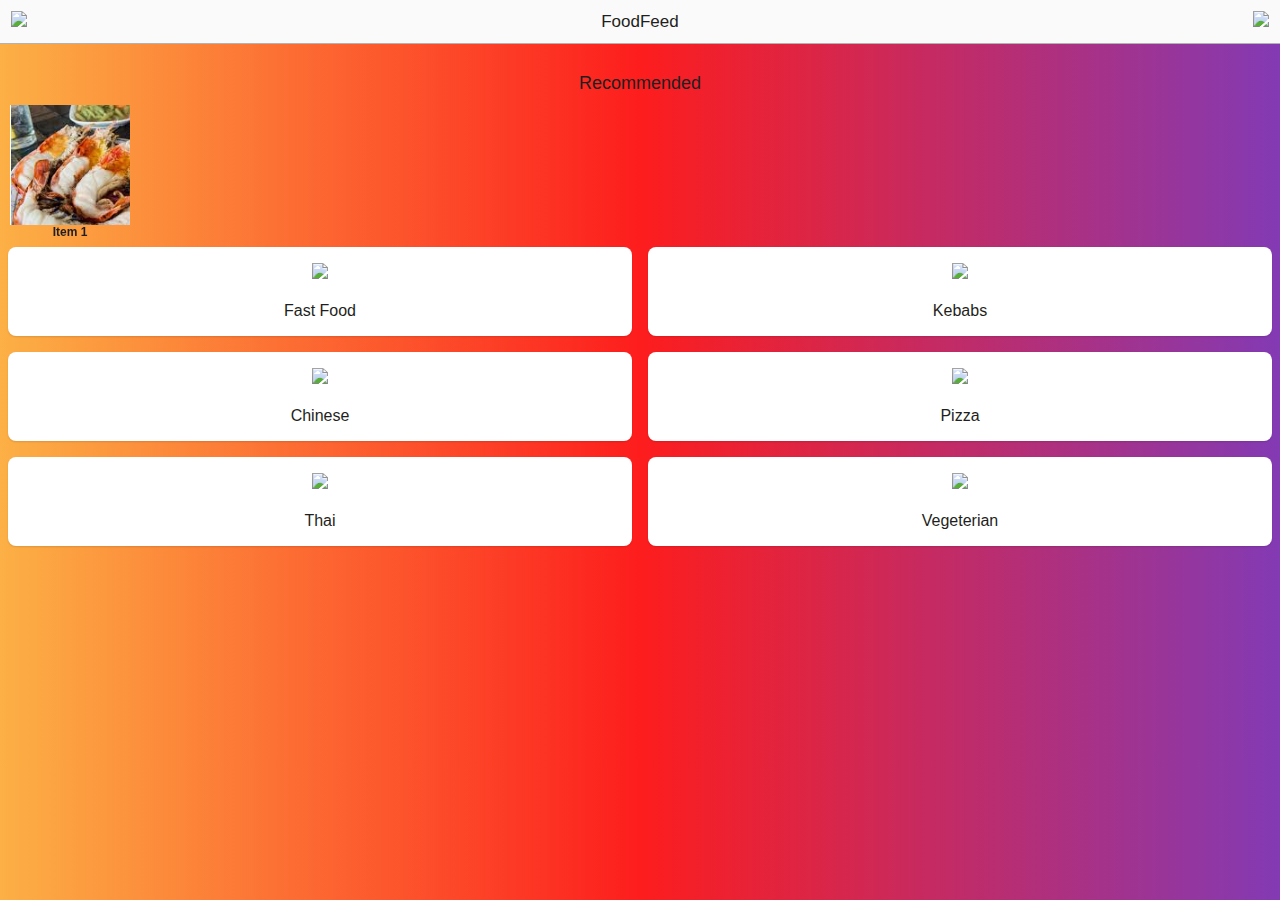
==== food-category.html @ 8d2eaac3 "update" ====
<!DOCTYPE html>
<html lang="en">

<head>
    <meta charset="UTF-8">
    <meta name="viewport" content="width=device-width, initial-scale=1.0">
    <meta http-equiv="X-UA-Compatible" content="ie=edge">
    <title>Food Category</title>

    <script src="https://www.gstatic.com/firebasejs/6.6.1/firebase-app.js"></script>
    <script src="https://www.gstatic.com/firebasejs/6.6.1/firebase-firestore.js"></script>
    <script src="js/app.js"></script>
    <script src="lib/onsen/js/onsenui.js"></script>
    <script src="lib/jquery/jquery-3.4.1.min.js"></script>
    <link rel="stylesheet" href="style.css">
    <link rel="stylesheet" href="lib/onsen/css/onsenui.css">
    <link rel="stylesheet" href="lib/onsen/css/onsen-css-components.css">

</head>

<body id="homePage">
                <ons-splitter id="mySplitter">
                                <ons-splitter-side id="sidemenu" side="left" width="220px" collapse swipeable>
                                  <ons-page>
                                    <ons-list>
                                      <ons-list-item tappable>
                                        <img src="https://image.flaticon.com/icons/svg/149/149452.svg" style="width: 15%"> &nbsp&nbsp                
                                        Profile
                                        </ons-list-item>
                                    </ons-list>
                                    <ons-list>
                                        <ons-list-item tappable>
                                        <img src="https://image.flaticon.com/icons/svg/1076/1076731.svg" style="width: 15%"> &nbsp&nbsp                
                                        Address
                                        </ons-list-item>
                                    </ons-list>
                                    <ons-list>
                                        <ons-list-item tappable>
                                        <img src="https://image.flaticon.com/icons/svg/127/127963.svg" style="width: 15%"> &nbsp&nbsp                
                                        History
                                        </ons-list-item>
                                    </ons-list>
                                    <ons-list>
                                       <ons-list-item onclick="createAlertDialog()" tappable>
                                        <img src="https://image.flaticon.com/icons/svg/159/159707.svg" style="width: 15%"> &nbsp&nbsp
                                        Logout
                                      </ons-list-item>
                                    </ons-list>
                                  </ons-page>
                                </ons-splitter-side>

    <ons-page id="color-page">
            <ons-toolbar>
                   <div class="left">
                        <ons-toolbar-button id="menubtn"> 
                           <img src="https://image.flaticon.com/icons/svg/60/60510.svg" style="width: 15%">
                        </ons-toolbar-button>
                   </div>

                    <div class="center">FoodFeed</div>
                    <div class="right"><ons-toolbar-button> 
                           <img src="https://image.flaticon.com/icons/svg/49/49116.svg" style="width: 15%">
                        </ons-toolbar-button>
                    </div>
            </ons-toolbar>

            <br>

            <div class="recomended">
              <h4>Recommended</h4>
              <ons-carousel auto-scroll auto-scroll-ratio="0.5" auto-refresh swipeable overscrollable item-width="130px"
                  class="recomended_list" id="carousel">
                  <ons-carousel-item modifier="nodivider" id="item1" class="recomended_item">
                      <div class="thumbnail" style="background-image: url('images/thumb1.png')">
                      </div>
                      <div class="recomended_item_title" id="item1_name">Item 1</div>
                  </ons-carousel-item>                
              </ons-carousel>
          </div>
                  
                  <ons-row>
                        <ons-col width="50%"><ons-card id="melbourne">
                                <ons-toolbar-button onclick="btnfastfood()">
                                <img src="https://image.flaticon.com/icons/png/128/883/883765.png" style="width: 30%"></ons-toolbar-button>
                                <br></br>
                                <p2>Fast Food</p2>
                            </ons-card></ons-col>
                        <ons-col width="50%"><ons-card id="melbourne">
                                <ons-toolbar-button>
                                <img src="https://image.flaticon.com/icons/svg/135/135643.svg" style="width: 30%"></ons-toolbar-button>
                                <br></br>
                                <p2>Kebabs</p2>
                        </ons-card></ons-col>
                  </ons-row>
                  

                  <ons-row>
                        <ons-col width="50%"><ons-card id="melbourne">
                                <ons-toolbar-button>
                                <img src="https://image.flaticon.com/icons/svg/135/135658.svg" style="width: 30%"></ons-toolbar-button>
                                <br></br>
                                <p2>Chinese</p2>
                        </ons-card></ons-col>
                        <ons-col width="50%"><ons-card id="melbourne">
                                <ons-toolbar-button>
                                <img src="https://image.flaticon.com/icons/svg/1161/1161623.svg" style="width: 30%"></ons-toolbar-button>
                                <br></br>
                                <p2>Pizza</p2>
                        </ons-card></ons-col>
                  </ons-row>

                  <ons-row>
                        <ons-col width="50%"><ons-card id="melbourne">
                                <ons-toolbar-button>
                                <img src="https://image.flaticon.com/icons/svg/898/898122.svg" style="width: 30%"></ons-toolbar-button>
                                <br></br>
                                <p2>Thai</p2>
                        </ons-card></ons-col>
                        <ons-col width="50%"><ons-card id="melbourne">
                                <ons-toolbar-button>
                                <img src="https://image.flaticon.com/icons/svg/135/135637.svg" style="width: 30%"></ons-toolbar-button>
                                <br></br>
                                <p2>Vegeterian</p2>
                        </ons-card></ons-col>
                  </ons-row>
        
                  

                  <template id="alert-dialog.html">
                        <ons-alert-dialog id="my-alert-dialog" modifier="rowfooter">
                          <div class="alert-dialog-title">Confirm</div><br>
                          <div class="alert-dialog-footer">
                            <ons-alert-dialog-button onclick="hideAlertDialog()">Cancel</ons-alert-dialog-button>
                            <ons-alert-dialog-button onclick="hideAlertDialog1()">OK</ons-alert-dialog-button>
                          </div>
                        </ons-alert-dialog>
                      </template>
    </ons-page>


</body>
           <script>
                function btnfastfood() {
                    window.location.href = "resturant-list.html";
                }

                function hideAlertDialog() {
                window.location.href = "food-category.html";
                }

                function hideAlertDialog1() {
                window.location.href = "index.html";
                }
            </script>

</html>
---- style.css ----
h1 {
    font: 1em sans-serif;
    text-align: center;
    font-family: 'PT Sans', sans-serif;
}

h2 {
    font: 1em sans-serif;
    text-align: center;
    font-family: 'PT Sans', sans-serif;
}

p {
    text-align: center;
    font: 1em sans-serif;
    font-size: 8pt;
    font-family: 'PT Sans', sans-serif;
}

p1 {
    font: 1em sans-serif;
    font-family: 'PT Sans', sans-serif;
    color: red;
}

p2 {
    font: 1em sans-serif;
    font-family: 'PT Sans', sans-serif;
}

p3 {
    font: 1em sans-serif;
    font-family: 'PT Sans', sans-serif;
    font-size: 40pt;
    color: white;
}

p4 {
    font: 1em sans-serif;
    font-family: 'PT Sans', sans-serif;
    font-size: 8pt;
}

p5 {
    font: 1em sans-serif;
    font-family: 'PT Sans', sans-serif;
    color: red;
    font-size: 8pt;
}

p6 {
    font: 1em sans-serif;
    font-family: 'PT Sans', sans-serif;
    color: rgb(161, 161, 161);
    font-size: 8pt;
}

p7 {
    font: 1em sans-serif;
    font-family: 'PT Sans', sans-serif;
    font-size: 10pt;
    color: white;
}

.container {
    text-align: center;
    font-family: 'PT Sans', sans-serif;
}

ons-button[modifier="large"] {
    background: rgb(35, 155, 86);
}

ons-button[modifier="material1"] {
    background: rgb(21, 17, 224);
}

ons-button[modifier="material2"] {
    background: rgb(189, 11, 11);
}

#login {
    margin-top: 20%;
}

#register {
    margin-top: 20%;
}

#color-page .page__background{
    background: #833ab4;  /* fallback for old browsers */
    background: -webkit-linear-gradient(to right, #fcb045, #fd1d1d, #833ab4);  /* Chrome 10-25, Safari 5.1-6 */
    background: linear-gradient(to right, #fcb045, #fd1d1d, #833ab4); /* W3C, IE 10+/ Edge, Firefox 16+, Chrome 26+, Opera 12+, Safari 7+ */

}

#melbourne {
    text-align: center;
}

#add {
    background-color: gray;
}

#drinks {
    background-color: rgb(223, 223, 223);
    color: black;
}

#desserts {
    background-color: rgb(223, 223, 223);
    color: black;
}

#order {
    background-color: rgba(0, 0, 0, 0.801);
    height: 40pt;
}

#button-order {
    background-color: white;
    color: black;
    font-size: 10pt;
    font-family: 'PT Sans', sans-serif;
}

#color-gray {
    background-color: rgb(230, 230, 230);
}

#card-border {
    border-style: solid;
    border-width: 1px;
    border-color: rgb(179, 179, 179);
    text-align: center;
}

#color-violet {
    background-color:rgb(131, 41, 131); 
    text-align: center;
    color: white;
}

#color-blue {
    background-color:rgb(41, 34, 141); 
    text-align: center;
    color: white;
}

#color-black {
    background-color:rgb(0, 0, 0);
    text-align: center;
    color: white;
}

#regis {
    color: red;
    font-size: 12pt;
}

#forgot {
    color: blue;
    font-size: 12pt;
}

#button-black {
    color: black;
}

#back {
    margin-left: 85%;
}

.recomended {
    text-align: center;
}

.thumbnail {
    width: 120px;
    height: 120px;
    display: table;
    background-color: rgba(0, 0, 0, 0.42);
}

.recomended_item {
    padding-left: 10px;
}

.recomended_item_title {
    font-size: 12px;
    font-weight: bold;
}
---- lib/onsen/css/onsenui.css ----
/*! onsenui - v2.10.10 - 2019-07-29 */
@import url("./ionicons/css/ionicons.min.css");
@import url("./material-design-iconic-font/css/material-design-iconic-font.min.css");
@import url("./font_awesome/css/all.min.css");
@import url("./font_awesome/css/v4-shims.min.css");

ons-page, ons-navigator,
ons-tabbar,
ons-gesture-detector {
  display: block;
  touch-action: manipulation; /* Remove click delay */
}

ons-navigator,
ons-tabbar,
ons-splitter,
ons-action-sheet,
ons-dialog,
ons-toast,
ons-alert-dialog {
  position: absolute;
  top: 0;
  left: 0;
  bottom: 0;
  right: 0;
  overflow: hidden;
  touch-action: manipulation; /* Remove click delay */
}

ons-toast {
  pointer-events: none;
}

ons-toast .toast {
  pointer-events: auto;
}

ons-tab {
  -webkit-transform: translate3d(0, 0, 0);
          transform: translate3d(0, 0, 0);
}

ons-page, ons-navigator, ons-tabbar, ons-dialog, ons-alert-dialog, ons-action-sheet, ons-toast {
  z-index: 2;
}

ons-fab, ons-speed-dial {
  z-index: 10001;
}

ons-toolbar:not([inline]), ons-bottom-toolbar {
  position: absolute;
  left: 0;
  right: 0;
  z-index: 10000;
}

ons-toolbar:not([inline]) {
  top: 0;
}

ons-bottom-toolbar {
  bottom: 0;
}

.page, .page__content,
.page--material, .page--material__content {
  background-color: transparent !important;
  background: transparent !important;
}

.page__content {
  overflow: auto;
  -webkit-overflow-scrolling: touch;
  z-index: 0;
  -ms-touch-action: pan-y;
}

.page.overflow-visible,
.page.overflow-visible .page,
.page.overflow-visible .page__content,
.page.overflow-visible ons-navigator,
.page.overflow-visible ons-splitter {
  overflow: visible;
}

.page.overflow-visible .page__content.content-swiping,
.page.overflow-visible .page__content.content-swiping .page,
.page.overflow-visible .page__content.content-swiping .page__content {
  overflow: auto;
}

.page[status-bar-fill] > .page__content {
  top: 20px;
}

.page[status-bar-fill] > .toolbar {
  padding-top: 20px;
  box-sizing: content-box;
}

.page[status-bar-fill] > .toolbar:not(.toolbar--transparent) + .page__background,
.page[status-bar-fill] > .toolbar:not(.toolbar--cover-content) + .page__background + .page__content {
  top: 64px;
}

.page[status-bar-fill] > .toolbar--material:not(.toolbar-transparent) + .page__background,
.page[status-bar-fill] > .toolbar--material:not(.toolbar--cover-content) + .page__background + .page__content {
  top: 76px;
}

.page[status-bar-fill] > .toolbar.toolbar--transparent + .page__background {
  top: 0;
}

ons-tabbar[status-bar-fill] > .tabbar--top__content {
  top: 71px;
}

ons-tabbar[status-bar-fill] > .tabbar--top {
  padding-top: 22px;
}

ons-tabbar[position="top"] .page[status-bar-fill] > .page__content {
  top: 0px;
}

.toolbar + .page__background + .page__content ons-tabbar[status-bar-fill] > .tabbar--top {
  top: 0px;
}

.toolbar + .page__background + .page__content ons-tabbar[status-bar-fill] > .tabbar--top__content {
  top: 49px;
}

.page__content > .list:not(.list--material):first-child {
  margin-top: -1px; /* Avoid double border with toolbar */
}

.page--wrapper > .page__background {
  display: none;
}

ons-action-sheet[disabled],
ons-dialog[disabled],
ons-alert-dialog[disabled],
ons-popover[disabled] {
  pointer-events: none;
  opacity: 0.75;
}

ons-list-item[disabled] {
   pointer-events: none;
}

ons-range[disabled] {
  opacity: 0.3;
  pointer-events: none;
}

ons-pull-hook {
  position: relative;
  display: block;
  margin: auto;
  text-align: center;
  z-index: 20002;
}

ons-splitter, ons-splitter-mask, ons-splitter-content, ons-splitter-side {
  display: block;
  position: absolute;
  left: 0;
  right: 0;
  top: 0;
  bottom: 0;
  box-sizing: border-box;
  z-index: 0;
}

ons-splitter-mask {
  z-index: 4;
  background-color: rgba(0, 0, 0, 0.1);
  display: none;
  opacity: 0;
}

ons-splitter-content {
  z-index: 2;
}

ons-splitter-side {
  right: auto;
  z-index: 2;
}

ons-splitter-side[side="right"] {
  right: 0;
  left: auto;
}

ons-splitter-side[mode="collapse"] {
  z-index: 5;
  left: auto;
  right: 100%;
}

ons-splitter-side[side="right"][mode="collapse"] {
  right: auto;
  left: 100%;
}

ons-splitter-side[mode="split"] {
  z-index: 3;
}

ons-toolbar-button > ons-icon[icon*="ion-"] {
  font-size: 26px;
}

ons-range, ons-select {
  display: inline-block;
}

ons-range > input {
  min-width: 50px;
  width: 100%;
}

ons-select > select {
  width: 100%;
}

ons-carousel[disabled] {
  pointer-events: none;
  opacity: 0.75;
}

ons-carousel[fullscreen] {
  height: 100%;
}

.ons-status-bar-mock {
  position: absolute;
  width: 100%;
  height: 20px;
  padding: 0 16px 0 6px;
  box-sizing: border-box;
  z-index: 30000;
  display: -webkit-box;
  display: -webkit-flex;
  display: flex;
  -webkit-box-pack: justify;
  -webkit-justify-content: space-between;
          justify-content: space-between;
  font-size: 12px;
  line-height: 20px;
  font-family: Arial, Helvetica;
}

.ons-status-bar-mock i {
  padding: 0 2px;
}

.ons-status-bar-mock.android {
  color: white;
  background-color: #222;
  font-family: Roboto, Arial, Helvetica;
}

.ons-status-bar-mock.android ~ * {
  top: 20px;
  bottom: 0;
  position: inherit;
  width: 100%;
}

.ons-ios-scroll-fix .page:not(.page--wrapper)[shown] > .page__content {
  overflow-y: hidden;
}
.ons-ios-scroll-fix ons-splitter-side > .page:not(.page--wrapper)[shown] > .page__content {
  overflow-y: auto;
}

ons-row {
  display: -webkit-box;
  display: -webkit-flex;
  display: -moz-box;
  display: -moz-flex;
  display: -ms-flexbox;
  display: flex;
  -webkit-flex-wrap: wrap;
          flex-wrap: wrap;
  width: 100%;
  box-sizing: border-box;
}

ons-row[vertical-align="top"], ons-row[align="top"] {
  -webkit-box-align: start;
  box-align: start;
  -ms-flex-align: start;
  -webkit-align-items: flex-start;
  -moz-align-items: flex-start;
  align-items: flex-start;
}

ons-row[vertical-align="bottom"], ons-row[align="bottom"] {
  -webkit-box-align: end;
  box-align: end;
  -ms-flex-align: end;
  -webkit-align-items: flex-end;
  -moz-align-items: flex-end;
  align-items: flex-end;
}

ons-row[vertical-align="center"], ons-row[align="center"] {
  -webkit-box-align: center;
  box-align: center;
  -ms-flex-align: center;
  -webkit-align-items: center;
  -moz-align-items: center;
  align-items: center;
  text-align: inherit;
}

ons-row + ons-row {
  padding-top: 0;
}

ons-col {
  -webkit-box-flex: 1;
  -webkit-flex: 1;
  -moz-box-flex: 1;
  -moz-flex: 1;
  -ms-flex: 1;
  flex: 1;
  display: block;
  width: 100%;
  box-sizing: border-box;
}

ons-col[vertical-align="top"], ons-col[align="top"] {
  -webkit-align-self: flex-start;
  -moz-align-self: flex-start;
  -ms-flex-item-align: start;
  align-self: flex-start;
}

ons-col[vertical-align="bottom"], ons-col[align="bottom"] {
  -webkit-align-self: flex-end;
  -moz-align-self: flex-end;
  -ms-flex-item-align: end;
  align-self: flex-end; }

ons-col[vertical-align="center"], ons-col[align="center"] {
  -webkit-align-self: center;
  -moz-align-self: center;
  -ms-flex-item-align: center;
  text-align: inherit;
}


/*
Copyright 2013-2015 ASIAL CORPORATION

Licensed under the Apache License, Version 2.0 (the "License");
you may not use this file except in compliance with the License.
You may obtain a copy of the License at

   http://www.apache.org/licenses/LICENSE-2.0

Unless required by applicable law or agreed to in writing, software
distributed under the License is distributed on an "AS IS" BASIS,
WITHOUT WARRANTIES OR CONDITIONS OF ANY KIND, either express or implied.
See the License for the specific language governing permissions and
limitations under the License.

 */

.ons-icon {
  display: inline-block;
  line-height: inherit;
  font-style: normal;
  font-weight: normal;
  font-size: inherit;
  text-rendering: auto;
  -webkit-font-smoothing: antialiased;
  -moz-osx-font-smoothing: grayscale;
}

.segment__button .ons-icon {
  line-height: initial;
}

:not(ons-toolbar-button):not(ons-action-sheet-button):not(.segment__button) > .ons-icon--ion {
  line-height: 0.75em;
  vertical-align: -25%;
}

.ons-icon[spin] {
  -webkit-animation: ons-icon-spin 2s infinite linear;
  -moz-animation: ons-icon-spin 2s infinite linear;
  animation: ons-icon-spin 2s infinite linear;
}

@-moz-keyframes ons-icon-spin {
  0% {
    -moz-transform: rotate(0deg);
  }
  100% {
    -moz-transform: rotate(359deg);
  }
}

@-webkit-keyframes ons-icon-spin {
  0% {
    -webkit-transform: rotate(0deg);
  }
  100% {
    -webkit-transform: rotate(359deg);
  }
}

@keyframes ons-icon-spin {
  0% {
    -webkit-transform: rotate(0deg);
    transform: rotate(0deg);
  }
  100% {
    -webkit-transform: rotate(359deg);
    transform: rotate(359deg);
  }
}

.ons-icon[rotate="90"] {
  -webkit-transform: rotate(90deg);
  -moz-transform: rotate(90deg);
  transform: rotate(90deg);
}

.ons-icon[rotate="180"] {
  -webkit-transform: rotate(180deg);
  -moz-transform: rotate(180deg);
  transform: rotate(180deg);
}

.ons-icon[rotate="270"] {
  -webkit-transform: rotate(270deg);
  -moz-transform: rotate(270deg);
  transform: rotate(270deg);
}

.ons-icon[fixed-width] {
  width: 1.28571429em;
  text-align: center;
}

.ons-icon--lg {
  font-size: 1.33333333em;
  line-height: 0.75em;
  vertical-align: -15%;
}

.ons-icon--2x {
  font-size: 2em;
}

.ons-icon--3x {
  font-size: 3em;
}

.ons-icon--4x {
  font-size: 4em;
}

.ons-icon--5x {
  font-size: 5em;
}

/**
 * ons-icon with Font Awesome backward compatibility
 */
.ons-icon.fa {
  font-family: 'Font Awesome 5 Brands', 'Font Awesome 5 Free';
  font-weight: 900;
}

ons-input, ons-radio, ons-checkbox, ons-search-input {
  display: inline-block;
  position: relative;
}

ons-input .text-input,
ons-search-input .search-input {
  width: 100%;
  display: inline-block;
}

ons-input .text-input__label:not(.text-input--material__label) {
  display: none;
}

ons-input:not([float]) .text-input--material__label--active {
  display: none;
}

ons-input[disabled],
ons-radio[disabled],
ons-checkbox[disabled],
ons-segment[disabled],
ons-search-input[disabled] {
  opacity: 0.5;
  pointer-events: none;
}

ons-input input.text-input--material::-webkit-input-placeholder {
  color: transparent;
}

ons-input input.text-input--material::-moz-placeholder {
  color: transparent;
}

ons-input input.text-input--material:-ms-input-placeholder {
  color: transparent;
}

/* Suppress safe area support for pages in splitter sides */
@media (orientation: landscape) {
  html[onsflag-iphonex-landscape] ons-splitter-side[side="left"] .page__content {
    padding-right: 0;
  }
  html[onsflag-iphonex-landscape] ons-splitter-side[side="right"] .page__content {
    padding-left: 0;
  }
}
/* Support the situation that a progress bar is located just below a toolbar */
@media (orientation: landscape) {
  html[onsflag-iphonex-landscape] .page__content > ons-progress-bar > .progress-bar {
    margin-left: -44px;
    margin-right: -44px;
    width: calc(100% + 88px);
  }
}
/* Lists in .page__content in splitter-sides */
@media (orientation: landscape) {
  /* Suppress left safe area support for pages in right splitter sides */
  html[onsflag-iphonex-landscape] ons-splitter-side[side="right"] .page__content > .list:not(.list--inset) {
    margin-left: 0;
  }
  html[onsflag-iphonex-landscape] ons-splitter-side[side="right"] .page__content > .list:not(.list--inset) > .list-header {
    padding-left: 15px;
  }
  html[onsflag-iphonex-landscape] ons-splitter-side[side="right"] .page__content > .list:not(.list--inset) > .list-item {
    padding-left: 14px;
  }

  /* Suppress right safe area support for pages in left splitter sides */
  html[onsflag-iphonex-landscape] ons-splitter-side[side="left"] .page__content > .list:not(.list--inset) {
    margin-right: 0;
  }
  html[onsflag-iphonex-landscape] ons-splitter-side[side="left"] .page__content > .list:not(.list--inset) > .list-item--chevron:before {
    right: 16px;
  }
  html[onsflag-iphonex-landscape] ons-splitter-side[side="left"] .page__content > .list:not(.list--inset) > .list-item > .list-item__center:last-child {
    padding-right: 6px;
  }
  html[onsflag-iphonex-landscape] ons-splitter-side[side="left"] .page__content > .list:not(.list--inset) > .list-item > .list-item__right {
    padding-right: 12px;
  }
  html[onsflag-iphonex-landscape] ons-splitter-side[side="left"] .page__content > .list:not(.list--inset) > .list-item > .list-item--chevron__right {
    padding-right: 30px;
  }
}

/*
Copyright 2013-2015 ASIAL CORPORATION

Licensed under the Apache License, Version 2.0 (the "License");
you may not use this file except in compliance with the License.
You may obtain a copy of the License at

   http://www.apache.org/licenses/LICENSE-2.0

Unless required by applicable law or agreed to in writing, software
distributed under the License is distributed on an "AS IS" BASIS,
WITHOUT WARRANTIES OR CONDITIONS OF ANY KIND, either express or implied.
See the License for the specific language governing permissions and
limitations under the License.

 */

ons-progress-bar {
  display: block;
}

ons-progress-circular {
  display: inline-block;
  width: 32px;
  height: 32px;
}

ons-progress-circular > svg.progress-circular {
  width: 100%;
  height: 100%;
}

/*
Copyright 2013-2015 ASIAL CORPORATION

Licensed under the Apache License, Version 2.0 (the "License");
you may not use this file except in compliance with the License.
You may obtain a copy of the License at

   http://www.apache.org/licenses/LICENSE-2.0

Unless required by applicable law or agreed to in writing, software
distributed under the License is distributed on an "AS IS" BASIS,
WITHOUT WARRANTIES OR CONDITIONS OF ANY KIND, either express or implied.
See the License for the specific language governing permissions and
limitations under the License.

 */
.ripple {
  display: block;
  position: absolute;
  overflow: hidden;
  top: 0;
  left: 0;
  right: 0;
  bottom: 0;
  pointer-events: none;
}

.ripple__background {
  background: rgba(255, 255, 255, 0.2);
  position: absolute;
  top: 0;
  left: 0;
  right: 0;
  bottom: 0;
  opacity: 0;
  pointer-events: none;
}

.ripple__wave {
  background: rgba(255, 255, 255, 0.2);
  width: 0;
  height: 0;
  border-radius: 50%;
  position: absolute;
  top: 0;
  left: 0;
  z-index: 0;
  pointer-events: none;
}

/* FIXME */
ons-list-item .ripple__wave,
ons-list-item .ripple__background,
.button--material--flat .ripple__wave,
.button--material--flat .ripple__background {
  background: rgba(189, 189, 189, 0.3);
}

.ripple--light-gray__wave,
.ripple--light-gray__background {
  background: rgba(189, 189, 189, 0.3);
}


/*
Copyright 2013-2015 ASIAL CORPORATION

Licensed under the Apache License, Version 2.0 (the "License");
you may not use this file except in compliance with the License.
You may obtain a copy of the License at

   http://www.apache.org/licenses/LICENSE-2.0

Unless required by applicable law or agreed to in writing, software
distributed under the License is distributed on an "AS IS" BASIS,
WITHOUT WARRANTIES OR CONDITIONS OF ANY KIND, either express or implied.
See the License for the specific language governing permissions and
limitations under the License.

 */

.ons-swiper {
  overflow: hidden;
  display: block;
  box-sizing: border-box;
}

.ons-swiper-target {
  display: -webkit-box;
  display: -webkit-flex;
  display: flex;
  height: 100%;
  z-index: 1;
  -webkit-box-orient: horizontal;
  -webkit-box-direction: normal;
  -webkit-flex-direction: row;
          flex-direction: row;
}

.ons-swiper-target--vertical {
  -webkit-box-orient: vertical;
  -webkit-box-direction: normal;
  -webkit-flex-direction: column;
          flex-direction: column;
}

.ons-swiper-target > * {
  height: inherit;
  -webkit-flex-shrink: 0;
          flex-shrink: 0;
  box-sizing: border-box;
  width: 100%;
  position: relative !important;
}

.ons-swiper-target.active:not(.swiping) > .page:not([shown]) {
  visibility: hidden;
}

.ons-swiper-tabbar .tabbar--material__button:after {
  display: none;
}

.ons-swiper-blocker {
  display: block;
  position: absolute;
  top: 0;
  bottom: 0;
  left: 0;
  right: 0;
  pointer-events: none
}
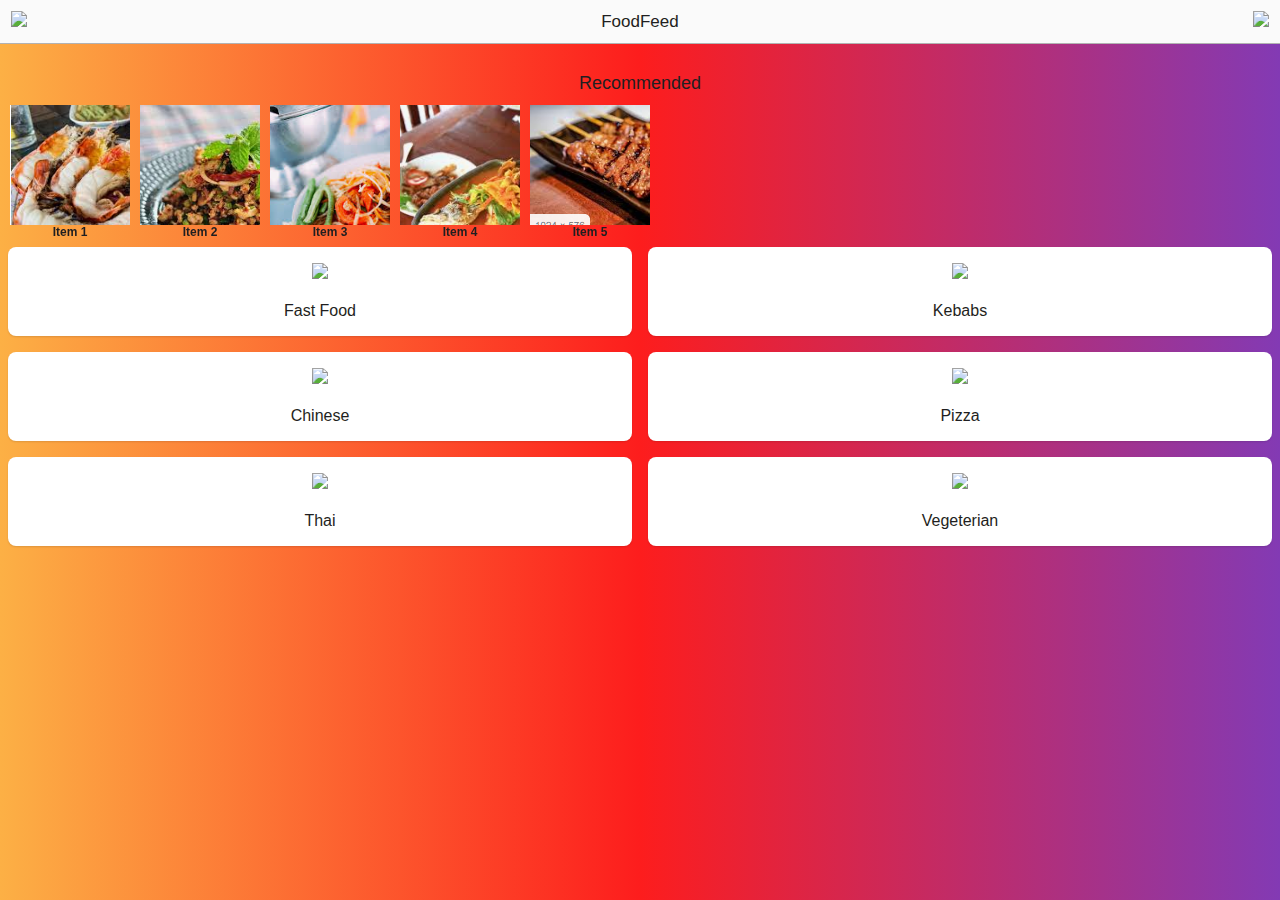
==== commit 10ffeeca: "update" ====
--- a/food-category.html
+++ b/food-category.html
@@ -15,7 +15,6 @@
     <link rel="stylesheet" href="style.css">
     <link rel="stylesheet" href="lib/onsen/css/onsenui.css">
     <link rel="stylesheet" href="lib/onsen/css/onsen-css-components.css">
-
 </head>
 
 <body id="homePage">
@@ -41,7 +40,7 @@
                                         </ons-list-item>
                                     </ons-list>
                                     <ons-list>
-                                       <ons-list-item onclick="createAlertDialog()" tappable>
+                                       <ons-list-item onclick="logout()" tappable>
                                         <img src="https://image.flaticon.com/icons/svg/159/159707.svg" style="width: 15%"> &nbsp&nbsp
                                         Logout
                                       </ons-list-item>
@@ -66,7 +65,7 @@
 
             <br>
 
-            <div class="recomended">
+            <div class="recommended">
               <h4>Recommended</h4>
               <ons-carousel auto-scroll auto-scroll-ratio="0.5" auto-refresh swipeable overscrollable item-width="130px"
                   class="recomended_list" id="carousel">
@@ -74,13 +73,33 @@
                       <div class="thumbnail" style="background-image: url('images/thumb1.png')">
                       </div>
                       <div class="recomended_item_title" id="item1_name">Item 1</div>
-                  </ons-carousel-item>                
+                  </ons-carousel-item>
+                  <ons-carousel-item modifier="nodivider" id="item2" class="recomended_item">
+                    <div class="thumbnail" style="background-image: url('images/thumb2.png')">
+                    </div>
+                    <div class="recomended_item_title" id="item2_name">Item 2</div>
+                </ons-carousel-item>
+                <ons-carousel-item modifier="nodivider" id="item3" class="recomended_item">
+                    <div class="thumbnail" style="background-image: url('images/thumb3.png')">
+                    </div>
+                    <div class="recomended_item_title" id="item3_name">Item 3</div>
+                </ons-carousel-item>
+                <ons-carousel-item modifier="nodivider" id="item4" class="recomended_item">
+                    <div class="thumbnail" style="background-image: url('images/thumb4.png')">
+                    </div>
+                    <div class="recomended_item_title" id="item4_name">Item 4</div>
+                </ons-carousel-item>
+                <ons-carousel-item modifier="nodivider" id="item5" class="recomended_item">
+                    <div class="thumbnail" style="background-image: url('images/thumb5.png')">
+                    </div>
+                    <div class="recomended_item_title" id="item5_name">Item 5</div>
+                </ons-carousel-item>                
               </ons-carousel>
           </div>
                   
                   <ons-row>
                         <ons-col width="50%"><ons-card id="melbourne">
-                                <ons-toolbar-button onclick="btnfastfood()">
+                                <ons-toolbar-button onclick="fastfoodbtn()">
                                 <img src="https://image.flaticon.com/icons/png/128/883/883765.png" style="width: 30%"></ons-toolbar-button>
                                 <br></br>
                                 <p2>Fast Food</p2>
@@ -122,34 +141,18 @@
                                 <br></br>
                                 <p2>Vegeterian</p2>
                         </ons-card></ons-col>
-                  </ons-row>
-        
-                  
-
-                  <template id="alert-dialog.html">
-                        <ons-alert-dialog id="my-alert-dialog" modifier="rowfooter">
-                          <div class="alert-dialog-title">Confirm</div><br>
-                          <div class="alert-dialog-footer">
-                            <ons-alert-dialog-button onclick="hideAlertDialog()">Cancel</ons-alert-dialog-button>
-                            <ons-alert-dialog-button onclick="hideAlertDialog1()">OK</ons-alert-dialog-button>
-                          </div>
-                        </ons-alert-dialog>
-                      </template>
+                  </ons-row>      
     </ons-page>
 
 
 </body>
            <script>
-                function btnfastfood() {
+                function fastfoodbtn() {
                     window.location.href = "resturant-list.html";
                 }
 
-                function hideAlertDialog() {
-                window.location.href = "food-category.html";
-                }
-
-                function hideAlertDialog1() {
-                window.location.href = "index.html";
+                function logout() {
+                    window.location.href = "index.html";
                 }
             </script>
 
--- a/style.css
+++ b/style.css
@@ -171,7 +171,7 @@
     margin-left: 85%;
 }
 
-.recomended {
+.recommended {
     text-align: center;
 }
 
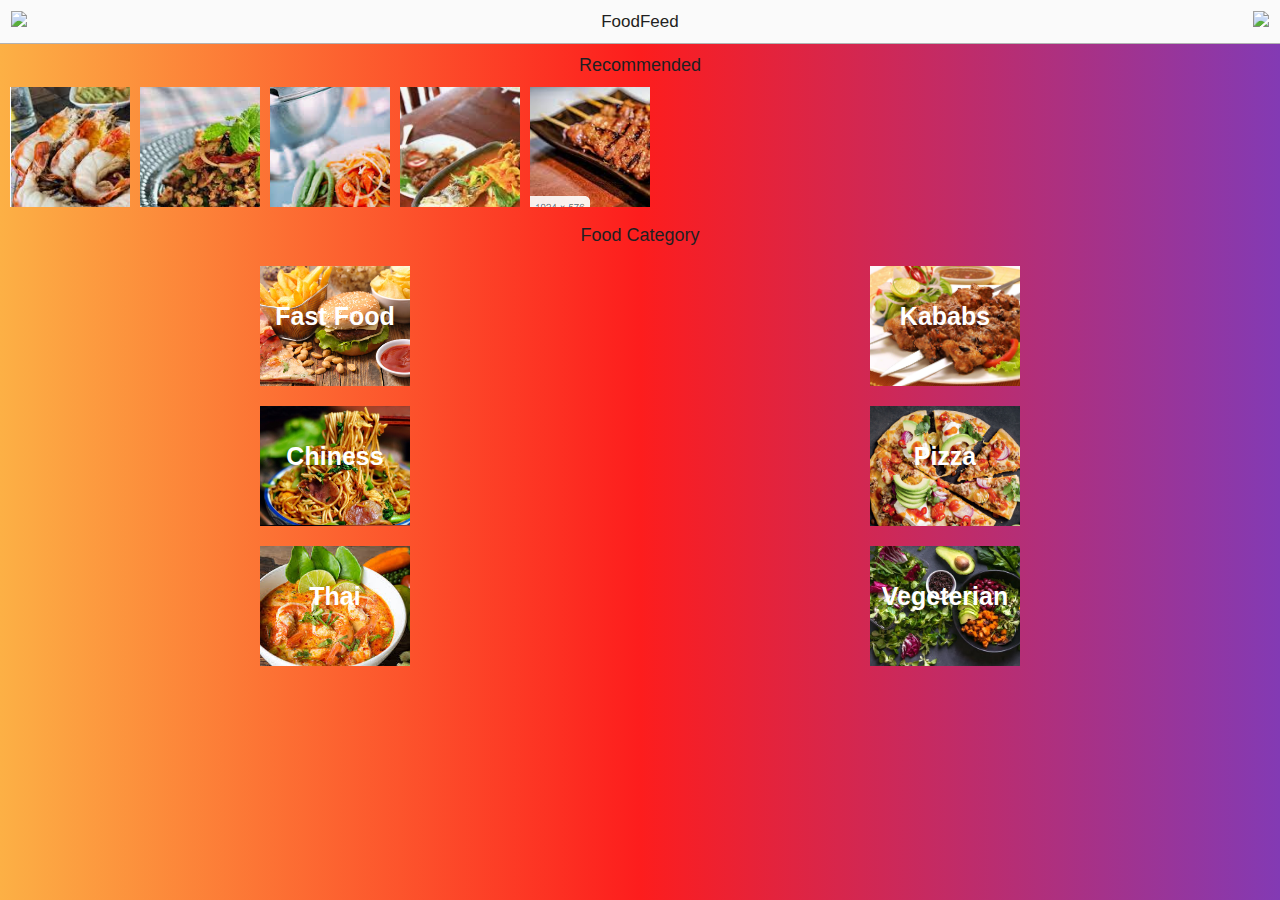
==== commit 7fa8bafc: "update" ====
--- a/food-category.html
+++ b/food-category.html
@@ -21,6 +21,12 @@
                 <ons-splitter id="mySplitter">
                                 <ons-splitter-side id="sidemenu" side="left" width="220px" collapse swipeable>
                                   <ons-page>
+                                    <ons-list>
+                                      <ons-list-item tappable>
+                                        <img src="https://image.flaticon.com/icons/svg/263/263115.svg" style="width: 15%"> &nbsp&nbsp                
+                                        Home
+                                        </ons-list-item>
+                                    </ons-list>
                                     <ons-list>
                                       <ons-list-item tappable>
                                         <img src="https://image.flaticon.com/icons/svg/149/149452.svg" style="width: 15%"> &nbsp&nbsp                
@@ -65,6 +71,7 @@
 
             <br>
 
+            <div class="content">
             <div class="recommended">
               <h4>Recommended</h4>
               <ons-carousel auto-scroll auto-scroll-ratio="0.5" auto-refresh swipeable overscrollable item-width="130px"
@@ -72,76 +79,78 @@
                   <ons-carousel-item modifier="nodivider" id="item1" class="recomended_item">
                       <div class="thumbnail" style="background-image: url('images/thumb1.png')">
                       </div>
-                      <div class="recomended_item_title" id="item1_name">Item 1</div>
                   </ons-carousel-item>
                   <ons-carousel-item modifier="nodivider" id="item2" class="recomended_item">
                     <div class="thumbnail" style="background-image: url('images/thumb2.png')">
                     </div>
-                    <div class="recomended_item_title" id="item2_name">Item 2</div>
                 </ons-carousel-item>
                 <ons-carousel-item modifier="nodivider" id="item3" class="recomended_item">
                     <div class="thumbnail" style="background-image: url('images/thumb3.png')">
                     </div>
-                    <div class="recomended_item_title" id="item3_name">Item 3</div>
                 </ons-carousel-item>
                 <ons-carousel-item modifier="nodivider" id="item4" class="recomended_item">
                     <div class="thumbnail" style="background-image: url('images/thumb4.png')">
                     </div>
-                    <div class="recomended_item_title" id="item4_name">Item 4</div>
                 </ons-carousel-item>
                 <ons-carousel-item modifier="nodivider" id="item5" class="recomended_item">
                     <div class="thumbnail" style="background-image: url('images/thumb5.png')">
                     </div>
-                    <div class="recomended_item_title" id="item5_name">Item 5</div>
                 </ons-carousel-item>                
               </ons-carousel>
           </div>
-                  
-                  <ons-row>
-                        <ons-col width="50%"><ons-card id="melbourne">
-                                <ons-toolbar-button onclick="fastfoodbtn()">
-                                <img src="https://image.flaticon.com/icons/png/128/883/883765.png" style="width: 30%"></ons-toolbar-button>
-                                <br></br>
-                                <p2>Fast Food</p2>
-                            </ons-card></ons-col>
-                        <ons-col width="50%"><ons-card id="melbourne">
-                                <ons-toolbar-button>
-                                <img src="https://image.flaticon.com/icons/svg/135/135643.svg" style="width: 30%"></ons-toolbar-button>
-                                <br></br>
-                                <p2>Kebabs</p2>
-                        </ons-card></ons-col>
-                  </ons-row>
-                  
-
-                  <ons-row>
-                        <ons-col width="50%"><ons-card id="melbourne">
-                                <ons-toolbar-button>
-                                <img src="https://image.flaticon.com/icons/svg/135/135658.svg" style="width: 30%"></ons-toolbar-button>
-                                <br></br>
-                                <p2>Chinese</p2>
-                        </ons-card></ons-col>
-                        <ons-col width="50%"><ons-card id="melbourne">
-                                <ons-toolbar-button>
-                                <img src="https://image.flaticon.com/icons/svg/1161/1161623.svg" style="width: 30%"></ons-toolbar-button>
-                                <br></br>
-                                <p2>Pizza</p2>
-                        </ons-card></ons-col>
-                  </ons-row>
-
-                  <ons-row>
-                        <ons-col width="50%"><ons-card id="melbourne">
-                                <ons-toolbar-button>
-                                <img src="https://image.flaticon.com/icons/svg/898/898122.svg" style="width: 30%"></ons-toolbar-button>
-                                <br></br>
-                                <p2>Thai</p2>
-                        </ons-card></ons-col>
-                        <ons-col width="50%"><ons-card id="melbourne">
-                                <ons-toolbar-button>
-                                <img src="https://image.flaticon.com/icons/svg/135/135637.svg" style="width: 30%"></ons-toolbar-button>
-                                <br></br>
-                                <p2>Vegeterian</p2>
-                        </ons-card></ons-col>
-                  </ons-row>      
+          
+          <br>
+          <div class="category_content">
+              <h4 style="margin-top: 0px">Food Category</h4>
+              <ons-row class="category">
+                  <ons-col modifier="nodivider">
+                      <div class="category_wrapper" style="background-image: url('images/category1.jpg')">
+                          <figure class="category_thumbnail">
+                              <div class="category_title" id="Category_1_name">Fast Food</div>
+                          </figure>
+                      </div>
+                  </ons-col>
+                  <ons-col modifier="nodivider">
+                      <div class="category_wrapper" style="background-image: url('images/category2.jpg')">
+                          <figure class="category_thumbnail">
+                              <div class="category_title" id="Category_1_name">Kababs</div>
+                          </figure>
+                      </div>
+                  </ons-col>
+              </ons-row>
+              <ons-row class="category">
+                  <ons-col modifier="nodivider">
+                      <div class="category_wrapper" style="background-image: url('images/category3.jpg')">
+                          <figure class="category_thumbnail">
+                              <div class="category_title" id="Category_1_name">Chiness</div>
+                          </figure>
+                      </div>
+                  </ons-col>
+                  <ons-col modifier="nodivider">
+                      <div class="category_wrapper" style="background-image: url('images/category4.jpg')">
+                          <figure class="category_thumbnail">
+                              <div class="category_title" id="Category_1_name">Pizza</div>
+                          </figure>
+                      </div>
+                  </ons-col>
+              </ons-row>
+              <ons-row class="category">
+                  <ons-col modifier="nodivider">
+                      <div class="category_wrapper" style="background-image: url('images/category5.jpg')">
+                          <figure class="category_thumbnail">
+                              <div class="category_title" id="Category_1_name">Thai</div>
+                          </figure>
+                      </div>
+                  </ons-col>
+                  <ons-col modifier="nodivider">
+                      <div class="category_wrapper" style="background-image: url('images/category6.jpg')">
+                          <figure class="category_thumbnail">
+                              <div class="category_title" id="Category_1_name">Vegeterian</div>
+                          </figure>
+                      </div>
+                  </ons-col>
+              </ons-row>
+          </div>
     </ons-page>
 
 
--- a/style.css
+++ b/style.css
@@ -186,8 +186,35 @@
     padding-left: 10px;
 }
 
-.recomended_item_title {
-    font-size: 12px;
+.category_content {
+    text-align: center;
+}
+
+.category {
+    margin: 20px 0px;
+    padding: 0px 30px;
+}
+
+.category_wrapper {
+    max-width: 150px;
+    width: 100%;
+    height: 120px;
+    margin: auto;
+    background-color:white;
+    background-size: 120%;
+}
+
+.category_thumbnail {
+    display: inline-block;
+    margin: 16px 0px;
+}
+
+.category_title {
+    font-family: 'PT Sans', sans-serif;
+    font-size: 25px;
     font-weight: bold;
-}
-
+    color: white;
+    padding-top: 20px;
+}
+
+
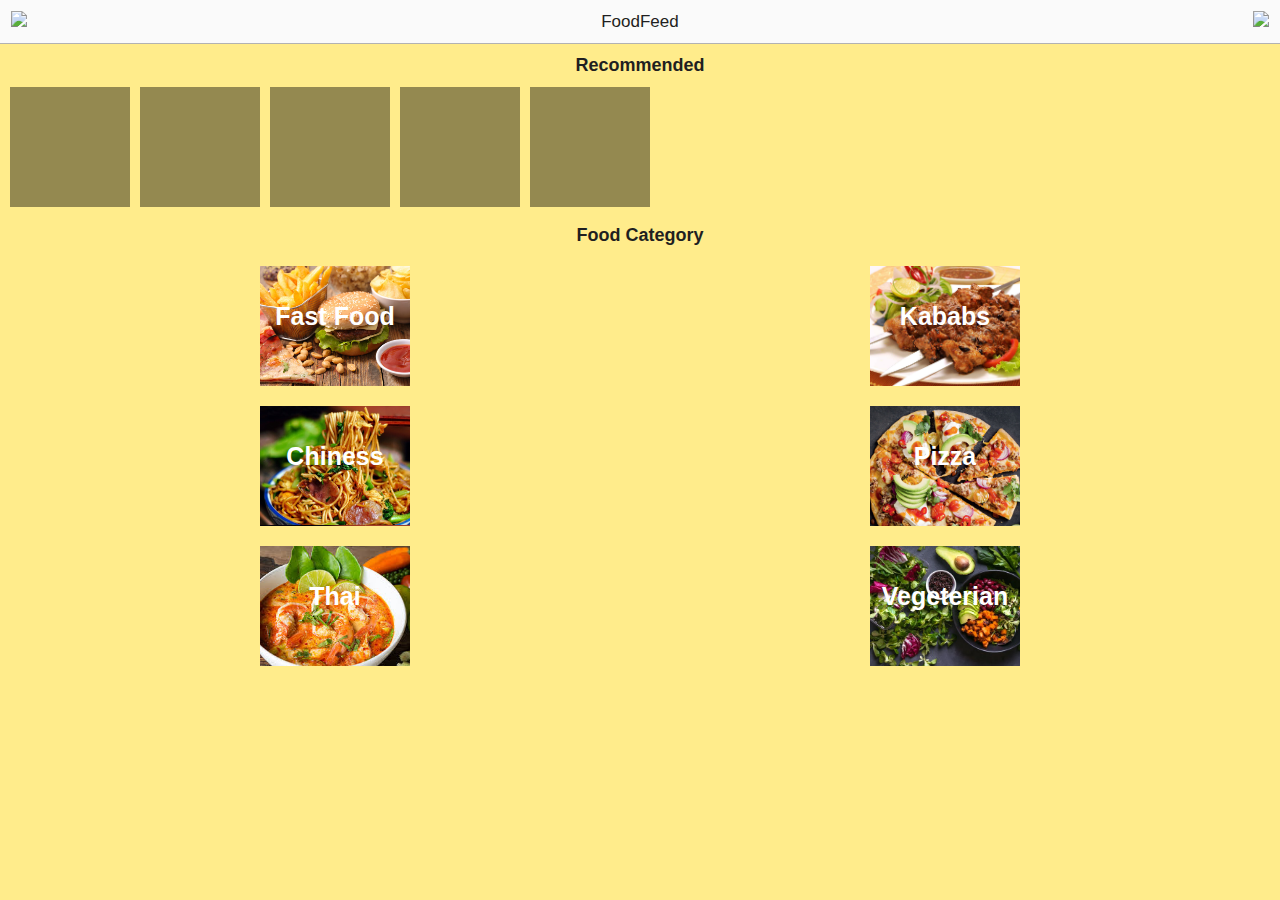
==== commit 6d0d299d: "update" ====
--- a/food-category.html
+++ b/food-category.html
@@ -22,7 +22,7 @@
                                 <ons-splitter-side id="sidemenu" side="left" width="220px" collapse swipeable>
                                   <ons-page>
                                     <ons-list>
-                                      <ons-list-item tappable>
+                                      <ons-list-item onclick="home()" tappable>
                                         <img src="https://image.flaticon.com/icons/svg/263/263115.svg" style="width: 15%"> &nbsp&nbsp                
                                         Home
                                         </ons-list-item>
@@ -73,27 +73,27 @@
 
             <div class="content">
             <div class="recommended">
-              <h4>Recommended</h4>
+              <h4><b>Recommended</b></h4>
               <ons-carousel auto-scroll auto-scroll-ratio="0.5" auto-refresh swipeable overscrollable item-width="130px"
                   class="recomended_list" id="carousel">
-                  <ons-carousel-item modifier="nodivider" id="item1" class="recomended_item">
-                      <div class="thumbnail" style="background-image: url('images/thumb1.png')">
+                  <ons-carousel-item modifier="nodivider" id="item1" class="recomended_item" onclick="item1()">
+                      <div class="thumbnail" style="background-image: url('images/item1.jpg')">
                       </div>
                   </ons-carousel-item>
-                  <ons-carousel-item modifier="nodivider" id="item2" class="recomended_item">
-                    <div class="thumbnail" style="background-image: url('images/thumb2.png')">
+                  <ons-carousel-item modifier="nodivider" id="item2" class="recomended_item" onclick="item2()">
+                    <div class="thumbnail" style="background-image: url('images/item2.jpg')">
                     </div>
                 </ons-carousel-item>
                 <ons-carousel-item modifier="nodivider" id="item3" class="recomended_item">
-                    <div class="thumbnail" style="background-image: url('images/thumb3.png')">
+                    <div class="thumbnail" style="background-image: url('images/item3.jpg')">
                     </div>
                 </ons-carousel-item>
                 <ons-carousel-item modifier="nodivider" id="item4" class="recomended_item">
-                    <div class="thumbnail" style="background-image: url('images/thumb4.png')">
+                    <div class="thumbnail" style="background-image: url('images/item4.jpg')">
                     </div>
                 </ons-carousel-item>
                 <ons-carousel-item modifier="nodivider" id="item5" class="recomended_item">
-                    <div class="thumbnail" style="background-image: url('images/thumb5.png')">
+                    <div class="thumbnail" style="background-image: url('images/item5.jpg')">
                     </div>
                 </ons-carousel-item>                
               </ons-carousel>
@@ -101,11 +101,11 @@
           
           <br>
           <div class="category_content">
-              <h4 style="margin-top: 0px">Food Category</h4>
+              <h4 style="margin-top: 0px"><b>Food Category</b></h4>
               <ons-row class="category">
                   <ons-col modifier="nodivider">
                       <div class="category_wrapper" style="background-image: url('images/category1.jpg')">
-                          <figure class="category_thumbnail">
+                          <figure class="category_thumbnail" onclick="fastfood()">
                               <div class="category_title" id="Category_1_name">Fast Food</div>
                           </figure>
                       </div>
@@ -156,13 +156,25 @@
 
 </body>
            <script>
-                function fastfoodbtn() {
+               function item1() {
+                    window.location.href = "resturant-list.html";
+                }
+
+                function item2() {
+                    window.location.href = "resturant-list.html";
+                }
+
+                function fastfood() {
                     window.location.href = "resturant-list.html";
                 }
 
                 function logout() {
                     window.location.href = "index.html";
                 }
+
+                function home() {
+                    window.location.href = "food-category.html";
+                }
             </script>
 
 </html>--- a/style.css
+++ b/style.css
@@ -88,9 +88,7 @@
 }
 
 #color-page .page__background{
-    background: #833ab4;  /* fallback for old browsers */
-    background: -webkit-linear-gradient(to right, #fcb045, #fd1d1d, #833ab4);  /* Chrome 10-25, Safari 5.1-6 */
-    background: linear-gradient(to right, #fcb045, #fd1d1d, #833ab4); /* W3C, IE 10+/ Edge, Firefox 16+, Chrome 26+, Opera 12+, Safari 7+ */
+    background-color: rgb(255, 236, 139);
 
 }
 
@@ -180,6 +178,7 @@
     height: 120px;
     display: table;
     background-color: rgba(0, 0, 0, 0.42);
+    background-size: 100%;
 }
 
 .recomended_item {
@@ -217,4 +216,12 @@
     padding-top: 20px;
 }
 
-
+.logo {
+    width: 120px;
+    height: 120px;
+    display: table;
+    background-color: rgba(0, 0, 0, 0.42);
+    background-size: 100%;
+}
+
+
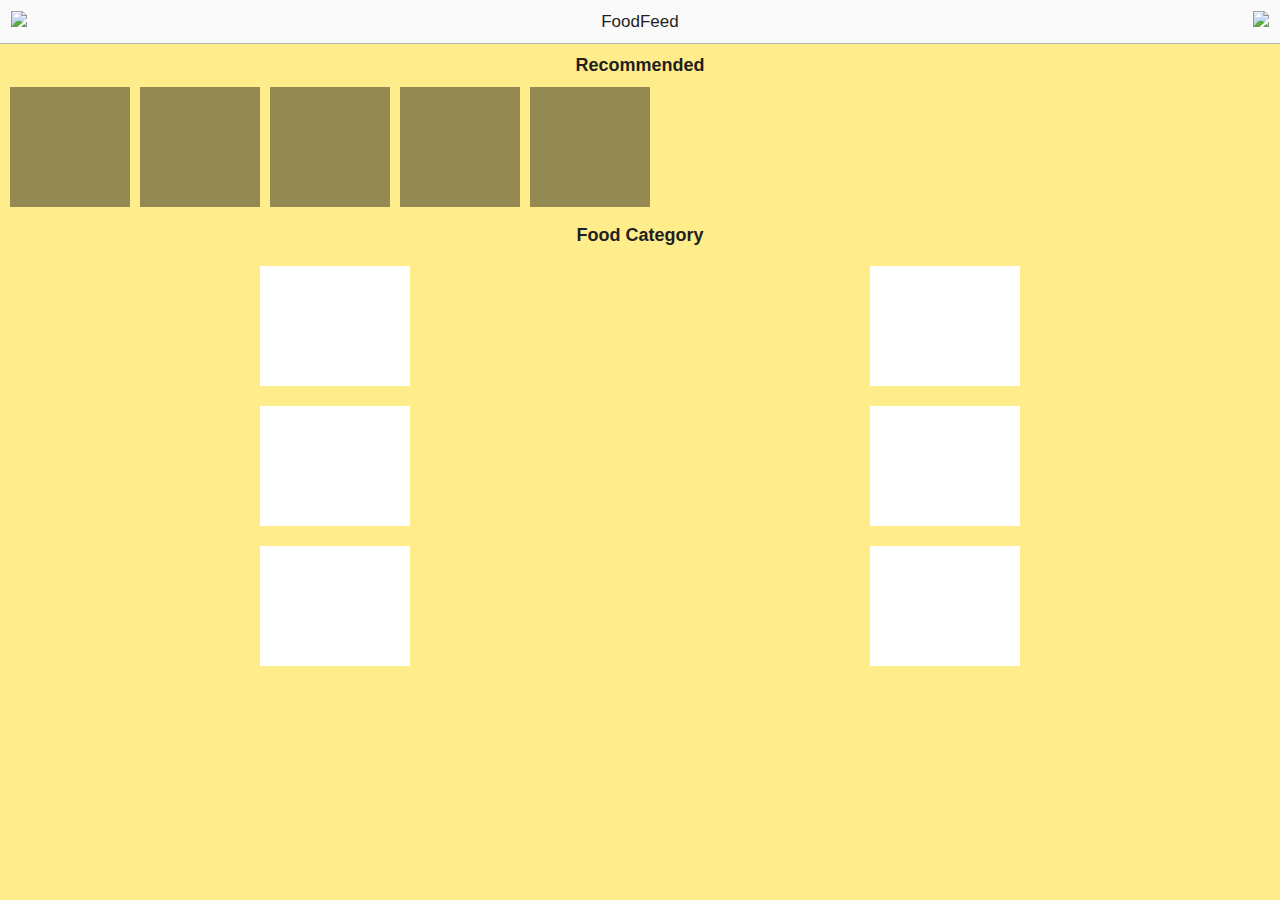
==== commit 547e5a9d: "edit" ====
--- a/food-category.html
+++ b/food-category.html
@@ -7,9 +7,6 @@
     <meta http-equiv="X-UA-Compatible" content="ie=edge">
     <title>Food Category</title>
 
-    <script src="https://www.gstatic.com/firebasejs/6.6.1/firebase-app.js"></script>
-    <script src="https://www.gstatic.com/firebasejs/6.6.1/firebase-firestore.js"></script>
-    <script src="js/app.js"></script>
     <script src="lib/onsen/js/onsenui.js"></script>
     <script src="lib/jquery/jquery-3.4.1.min.js"></script>
     <link rel="stylesheet" href="style.css">
@@ -17,9 +14,9 @@
     <link rel="stylesheet" href="lib/onsen/css/onsen-css-components.css">
 </head>
 
-<body id="homePage">
+<body>
                 <ons-splitter id="mySplitter">
-                                <ons-splitter-side id="sidemenu" side="left" width="220px" collapse swipeable>
+                                <ons-splitter-side side="left" width="220px" collapse swipeable>
                                   <ons-page>
                                     <ons-list>
                                       <ons-list-item onclick="home()" tappable>
@@ -57,7 +54,7 @@
     <ons-page id="color-page">
             <ons-toolbar>
                    <div class="left">
-                        <ons-toolbar-button id="menubtn"> 
+                        <ons-toolbar-button> 
                            <img src="https://image.flaticon.com/icons/svg/60/60510.svg" style="width: 15%">
                         </ons-toolbar-button>
                    </div>
@@ -77,23 +74,23 @@
               <ons-carousel auto-scroll auto-scroll-ratio="0.5" auto-refresh swipeable overscrollable item-width="130px"
                   class="recomended_list" id="carousel">
                   <ons-carousel-item modifier="nodivider" id="item1" class="recomended_item" onclick="item1()">
-                      <div class="thumbnail" style="background-image: url('images/item1.jpg')">
+                      <div class="thumbnail" style="background-image: url('https://firebasestorage.googleapis.com/v0/b/eatwithus-958ea.appspot.com/o/item1.JPG?alt=media&token=35f56cad-977d-4dab-83f8-6df94f9bfa94')">
                       </div>
                   </ons-carousel-item>
                   <ons-carousel-item modifier="nodivider" id="item2" class="recomended_item" onclick="item2()">
-                    <div class="thumbnail" style="background-image: url('images/item2.jpg')">
+                    <div class="thumbnail" style="background-image: url('https://firebasestorage.googleapis.com/v0/b/eatwithus-958ea.appspot.com/o/item2.JPG?alt=media&token=270e37d6-451c-428b-b9e7-3bdb09998e4c')">
                     </div>
                 </ons-carousel-item>
                 <ons-carousel-item modifier="nodivider" id="item3" class="recomended_item">
-                    <div class="thumbnail" style="background-image: url('images/item3.jpg')">
+                    <div class="thumbnail" style="background-image: url('https://firebasestorage.googleapis.com/v0/b/eatwithus-958ea.appspot.com/o/item3.JPG?alt=media&token=b52c8e61-12a2-4a07-b428-5ff013d4cb53')">
                     </div>
                 </ons-carousel-item>
                 <ons-carousel-item modifier="nodivider" id="item4" class="recomended_item">
-                    <div class="thumbnail" style="background-image: url('images/item4.jpg')">
+                    <div class="thumbnail" style="background-image: url('https://firebasestorage.googleapis.com/v0/b/eatwithus-958ea.appspot.com/o/item4.JPG?alt=media&token=1da5ae93-dcc3-4777-92a0-9753f89c51f9')">
                     </div>
                 </ons-carousel-item>
                 <ons-carousel-item modifier="nodivider" id="item5" class="recomended_item">
-                    <div class="thumbnail" style="background-image: url('images/item5.jpg')">
+                    <div class="thumbnail" style="background-image: url('https://firebasestorage.googleapis.com/v0/b/eatwithus-958ea.appspot.com/o/item5.JPG?alt=media&token=0d0e840d-18e5-4ed3-b902-5e90147c9b17')">
                     </div>
                 </ons-carousel-item>                
               </ons-carousel>
@@ -104,14 +101,14 @@
               <h4 style="margin-top: 0px"><b>Food Category</b></h4>
               <ons-row class="category">
                   <ons-col modifier="nodivider">
-                      <div class="category_wrapper" style="background-image: url('images/category1.jpg')">
+                      <div class="category_wrapper" style="background-image: url('https://firebasestorage.googleapis.com/v0/b/eatwithus-958ea.appspot.com/o/category1.jpg?alt=media&token=2544ff5a-e87a-48bf-a02e-2013e291f6f1')">
                           <figure class="category_thumbnail" onclick="fastfood()">
                               <div class="category_title" id="Category_1_name">Fast Food</div>
                           </figure>
                       </div>
                   </ons-col>
                   <ons-col modifier="nodivider">
-                      <div class="category_wrapper" style="background-image: url('images/category2.jpg')">
+                      <div class="category_wrapper" style="background-image: url('https://firebasestorage.googleapis.com/v0/b/eatwithus-958ea.appspot.com/o/category2.jpg?alt=media&token=7d5da7e8-8ff0-4753-8f2c-56e109903fb9')">
                           <figure class="category_thumbnail">
                               <div class="category_title" id="Category_1_name">Kababs</div>
                           </figure>
@@ -120,14 +117,14 @@
               </ons-row>
               <ons-row class="category">
                   <ons-col modifier="nodivider">
-                      <div class="category_wrapper" style="background-image: url('images/category3.jpg')">
+                      <div class="category_wrapper" style="background-image: url('https://firebasestorage.googleapis.com/v0/b/eatwithus-958ea.appspot.com/o/category3.jpg?alt=media&token=1c2dfc24-3579-4b68-9f1f-3100ed181ddf')">
                           <figure class="category_thumbnail">
                               <div class="category_title" id="Category_1_name">Chiness</div>
                           </figure>
                       </div>
                   </ons-col>
                   <ons-col modifier="nodivider">
-                      <div class="category_wrapper" style="background-image: url('images/category4.jpg')">
+                      <div class="category_wrapper" style="background-image: url('https://firebasestorage.googleapis.com/v0/b/eatwithus-958ea.appspot.com/o/category4.jpg?alt=media&token=ae1fdd29-add8-4f6e-b880-7791471d828f')">
                           <figure class="category_thumbnail">
                               <div class="category_title" id="Category_1_name">Pizza</div>
                           </figure>
@@ -136,14 +133,14 @@
               </ons-row>
               <ons-row class="category">
                   <ons-col modifier="nodivider">
-                      <div class="category_wrapper" style="background-image: url('images/category5.jpg')">
+                      <div class="category_wrapper" style="background-image: url('https://firebasestorage.googleapis.com/v0/b/eatwithus-958ea.appspot.com/o/category5.jpg?alt=media&token=f981f4e5-a600-4a1b-b699-98bcf9e22c2c')">
                           <figure class="category_thumbnail">
                               <div class="category_title" id="Category_1_name">Thai</div>
                           </figure>
                       </div>
                   </ons-col>
                   <ons-col modifier="nodivider">
-                      <div class="category_wrapper" style="background-image: url('images/category6.jpg')">
+                      <div class="category_wrapper" style="background-image: url('https://firebasestorage.googleapis.com/v0/b/eatwithus-958ea.appspot.com/o/category6.jpg?alt=media&token=7d96e449-27bf-46e8-8518-1454b6e08578')">
                           <figure class="category_thumbnail">
                               <div class="category_title" id="Category_1_name">Vegeterian</div>
                           </figure>
@@ -153,7 +150,8 @@
           </div>
     </ons-page>
 
-
+    <script src="https://www.gstatic.com/firebasejs/6.6.1/firebase-app.js"></script>
+    <script src="https://www.gstatic.com/firebasejs/6.6.1/firebase-firestore.js"></script>
 </body>
            <script>
                function item1() {
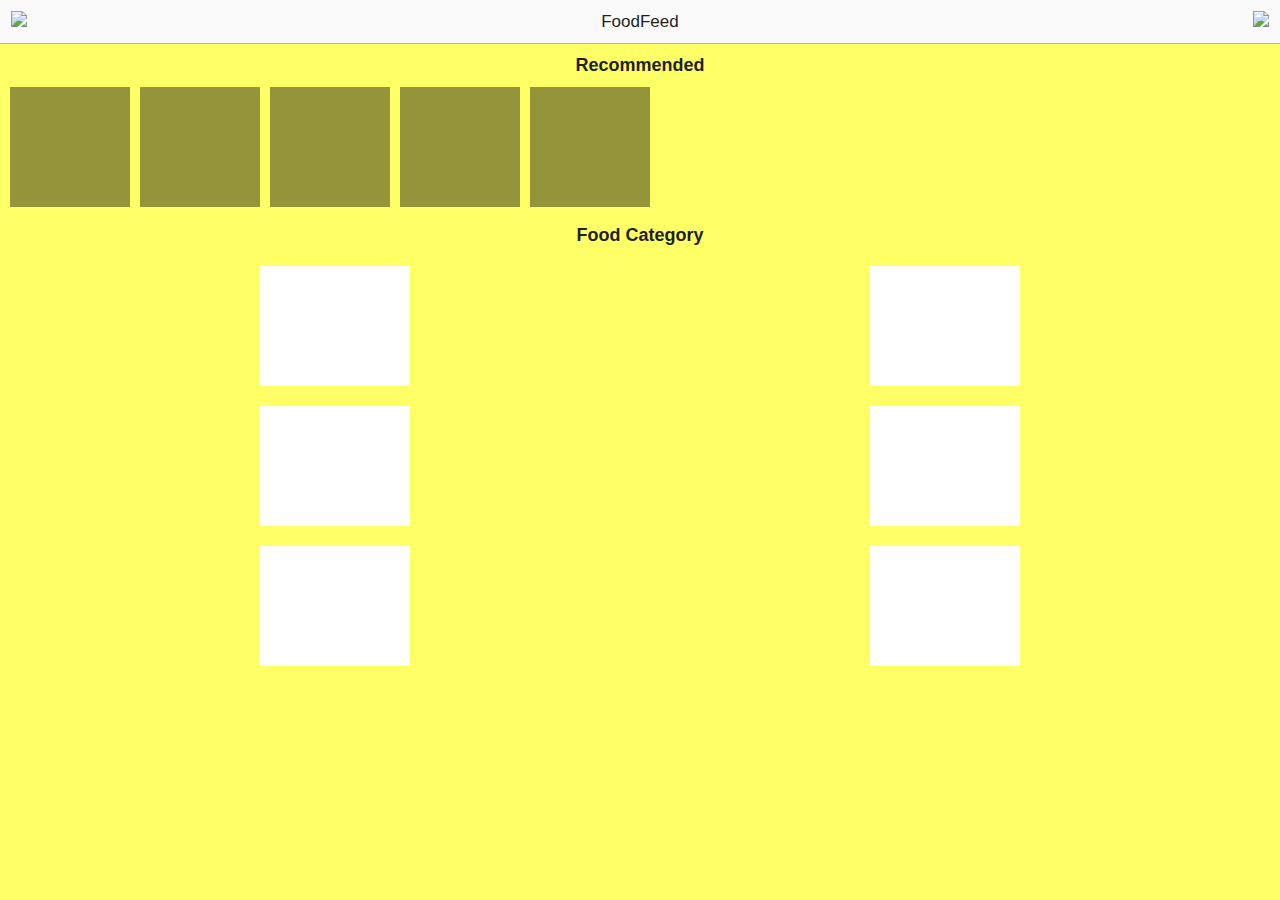
==== commit f181077a: "edit validate" ====
--- a/food-category.html
+++ b/food-category.html
@@ -155,11 +155,11 @@
 </body>
            <script>
                function item1() {
-                    window.location.href = "resturant-list.html";
+                    window.location.href = "resturant-menu.html";
                 }
 
                 function item2() {
-                    window.location.href = "resturant-list.html";
+                    window.location.href = "resturant-menu.html";
                 }
 
                 function fastfood() {
--- a/style.css
+++ b/style.css
@@ -88,7 +88,7 @@
 }
 
 #color-page .page__background{
-    background-color: rgb(255, 236, 139);
+    background-color:#FFFF66;
 
 }
 
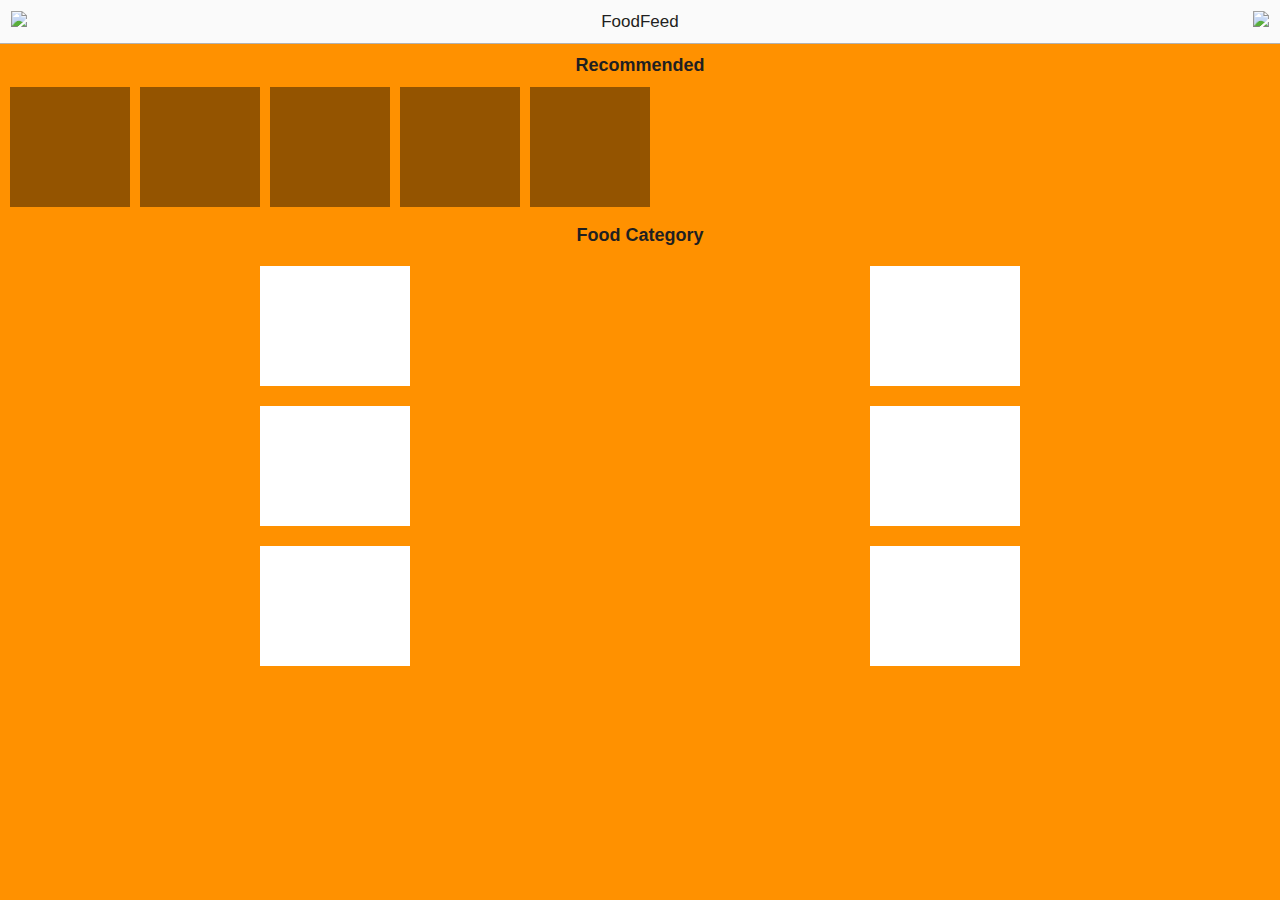
==== commit b09d2c58: "update" ====
--- a/food-category.html
+++ b/food-category.html
@@ -74,23 +74,23 @@
               <ons-carousel auto-scroll auto-scroll-ratio="0.5" auto-refresh swipeable overscrollable item-width="130px"
                   class="recomended_list" id="carousel">
                   <ons-carousel-item modifier="nodivider" id="item1" class="recomended_item" onclick="item1()">
-                      <div class="thumbnail" style="background-image: url('https://firebasestorage.googleapis.com/v0/b/eatwithus-958ea.appspot.com/o/item1.JPG?alt=media&token=35f56cad-977d-4dab-83f8-6df94f9bfa94')">
+                      <div class="thumbnail" style="background-image: url('https://firebasestorage.googleapis.com/v0/b/food-delivery-ac2fb.appspot.com/o/item1.JPG?alt=media&token=ac79b15b-0e25-4e32-8257-ef2457c0c6aa')">
                       </div>
                   </ons-carousel-item>
                   <ons-carousel-item modifier="nodivider" id="item2" class="recomended_item" onclick="item2()">
-                    <div class="thumbnail" style="background-image: url('https://firebasestorage.googleapis.com/v0/b/eatwithus-958ea.appspot.com/o/item2.JPG?alt=media&token=270e37d6-451c-428b-b9e7-3bdb09998e4c')">
+                    <div class="thumbnail" style="background-image: url('https://firebasestorage.googleapis.com/v0/b/food-delivery-ac2fb.appspot.com/o/item2.JPG?alt=media&token=3269b4fb-5f29-4c75-9bd6-85d925f97fdb')">
                     </div>
                 </ons-carousel-item>
                 <ons-carousel-item modifier="nodivider" id="item3" class="recomended_item">
-                    <div class="thumbnail" style="background-image: url('https://firebasestorage.googleapis.com/v0/b/eatwithus-958ea.appspot.com/o/item3.JPG?alt=media&token=b52c8e61-12a2-4a07-b428-5ff013d4cb53')">
+                    <div class="thumbnail" style="background-image: url('https://firebasestorage.googleapis.com/v0/b/food-delivery-ac2fb.appspot.com/o/item3.JPG?alt=media&token=cfd215e2-31ac-4894-806b-bc7a18452fef')">
                     </div>
                 </ons-carousel-item>
                 <ons-carousel-item modifier="nodivider" id="item4" class="recomended_item">
-                    <div class="thumbnail" style="background-image: url('https://firebasestorage.googleapis.com/v0/b/eatwithus-958ea.appspot.com/o/item4.JPG?alt=media&token=1da5ae93-dcc3-4777-92a0-9753f89c51f9')">
+                    <div class="thumbnail" style="background-image: url('https://firebasestorage.googleapis.com/v0/b/food-delivery-ac2fb.appspot.com/o/item4.JPG?alt=media&token=d0ac09fc-4a73-4ac4-a726-1cc682fe1d4e')">
                     </div>
                 </ons-carousel-item>
                 <ons-carousel-item modifier="nodivider" id="item5" class="recomended_item">
-                    <div class="thumbnail" style="background-image: url('https://firebasestorage.googleapis.com/v0/b/eatwithus-958ea.appspot.com/o/item5.JPG?alt=media&token=0d0e840d-18e5-4ed3-b902-5e90147c9b17')">
+                    <div class="thumbnail" style="background-image: url('https://firebasestorage.googleapis.com/v0/b/food-delivery-ac2fb.appspot.com/o/item5.JPG?alt=media&token=6645258f-4261-4e7e-acce-6cd231112ec1')">
                     </div>
                 </ons-carousel-item>                
               </ons-carousel>
@@ -101,14 +101,14 @@
               <h4 style="margin-top: 0px"><b>Food Category</b></h4>
               <ons-row class="category">
                   <ons-col modifier="nodivider">
-                      <div class="category_wrapper" style="background-image: url('https://firebasestorage.googleapis.com/v0/b/eatwithus-958ea.appspot.com/o/category1.jpg?alt=media&token=2544ff5a-e87a-48bf-a02e-2013e291f6f1')">
+                      <div class="category_wrapper" style="background-image: url('https://firebasestorage.googleapis.com/v0/b/food-delivery-ac2fb.appspot.com/o/category1.jpg?alt=media&token=ea761f98-9cd5-4738-a88b-1c54d554f8bd')">
                           <figure class="category_thumbnail" onclick="fastfood()">
                               <div class="category_title" id="Category_1_name">Fast Food</div>
                           </figure>
                       </div>
                   </ons-col>
                   <ons-col modifier="nodivider">
-                      <div class="category_wrapper" style="background-image: url('https://firebasestorage.googleapis.com/v0/b/eatwithus-958ea.appspot.com/o/category2.jpg?alt=media&token=7d5da7e8-8ff0-4753-8f2c-56e109903fb9')">
+                      <div class="category_wrapper" style="background-image: url('https://firebasestorage.googleapis.com/v0/b/food-delivery-ac2fb.appspot.com/o/category2.jpg?alt=media&token=b5f58b1b-7cbd-4fc9-a293-145fe9226784')">
                           <figure class="category_thumbnail">
                               <div class="category_title" id="Category_1_name">Kababs</div>
                           </figure>
@@ -117,14 +117,14 @@
               </ons-row>
               <ons-row class="category">
                   <ons-col modifier="nodivider">
-                      <div class="category_wrapper" style="background-image: url('https://firebasestorage.googleapis.com/v0/b/eatwithus-958ea.appspot.com/o/category3.jpg?alt=media&token=1c2dfc24-3579-4b68-9f1f-3100ed181ddf')">
+                      <div class="category_wrapper" style="background-image: url('https://firebasestorage.googleapis.com/v0/b/food-delivery-ac2fb.appspot.com/o/category3.jpg?alt=media&token=e9319002-50e1-48a8-8a85-6834a63fcc67')">
                           <figure class="category_thumbnail">
                               <div class="category_title" id="Category_1_name">Chiness</div>
                           </figure>
                       </div>
                   </ons-col>
                   <ons-col modifier="nodivider">
-                      <div class="category_wrapper" style="background-image: url('https://firebasestorage.googleapis.com/v0/b/eatwithus-958ea.appspot.com/o/category4.jpg?alt=media&token=ae1fdd29-add8-4f6e-b880-7791471d828f')">
+                      <div class="category_wrapper" style="background-image: url('https://firebasestorage.googleapis.com/v0/b/food-delivery-ac2fb.appspot.com/o/category4.jpg?alt=media&token=955035a8-809f-4451-989b-64bec7bd847f')">
                           <figure class="category_thumbnail">
                               <div class="category_title" id="Category_1_name">Pizza</div>
                           </figure>
@@ -133,14 +133,14 @@
               </ons-row>
               <ons-row class="category">
                   <ons-col modifier="nodivider">
-                      <div class="category_wrapper" style="background-image: url('https://firebasestorage.googleapis.com/v0/b/eatwithus-958ea.appspot.com/o/category5.jpg?alt=media&token=f981f4e5-a600-4a1b-b699-98bcf9e22c2c')">
+                      <div class="category_wrapper" style="background-image: url('https://firebasestorage.googleapis.com/v0/b/food-delivery-ac2fb.appspot.com/o/category5.jpg?alt=media&token=c39f18ce-408d-4cc8-baa5-abf1e47d61df')">
                           <figure class="category_thumbnail">
                               <div class="category_title" id="Category_1_name">Thai</div>
                           </figure>
                       </div>
                   </ons-col>
                   <ons-col modifier="nodivider">
-                      <div class="category_wrapper" style="background-image: url('https://firebasestorage.googleapis.com/v0/b/eatwithus-958ea.appspot.com/o/category6.jpg?alt=media&token=7d96e449-27bf-46e8-8518-1454b6e08578')">
+                      <div class="category_wrapper" style="background-image: url('https://firebasestorage.googleapis.com/v0/b/food-delivery-ac2fb.appspot.com/o/category6.jpg?alt=media&token=9549ec46-face-4a26-a61d-c7714c53c7f7')">
                           <figure class="category_thumbnail">
                               <div class="category_title" id="Category_1_name">Vegeterian</div>
                           </figure>
--- a/style.css
+++ b/style.css
@@ -13,7 +13,7 @@
 p {
     text-align: center;
     font: 1em sans-serif;
-    font-size: 8pt;
+    font-size: 10pt;
     font-family: 'PT Sans', sans-serif;
 }
 
@@ -38,7 +38,7 @@
 p4 {
     font: 1em sans-serif;
     font-family: 'PT Sans', sans-serif;
-    font-size: 8pt;
+    font-size: 10pt;
 }
 
 p5 {
@@ -80,15 +80,15 @@
 }
 
 #login {
-    margin-top: 20%;
+    margin-top: 15%;
 }
 
 #register {
-    margin-top: 20%;
+    margin-top: 15%;
 }
 
 #color-page .page__background{
-    background-color:#FFFF66;
+    background-color: #FF9100;
 
 }
 
@@ -96,28 +96,9 @@
     text-align: center;
 }
 
-#add {
-    background-color: gray;
-}
-
-#drinks {
-    background-color: rgb(223, 223, 223);
-    color: black;
-}
-
-#desserts {
-    background-color: rgb(223, 223, 223);
-    color: black;
-}
-
-#order {
-    background-color: rgba(0, 0, 0, 0.801);
-    height: 40pt;
-}
-
 #button-order {
-    background-color: white;
-    color: black;
+    background-color: rgb(46, 46, 46);
+    color: white;
     font-size: 10pt;
     font-family: 'PT Sans', sans-serif;
 }
@@ -225,3 +206,5 @@
 }
 
 
+
+
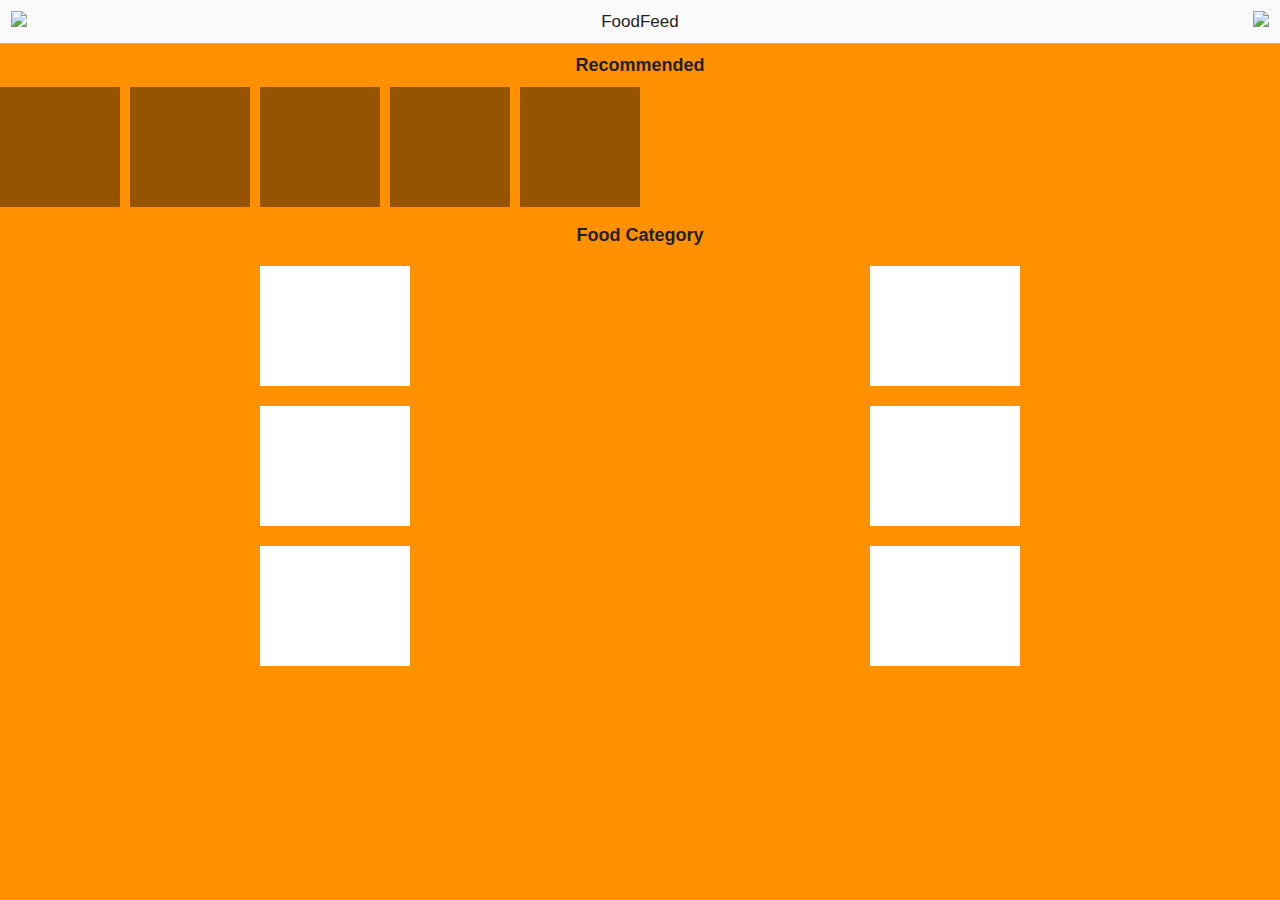
==== commit e2772f9a: "edit" ====
--- a/food-category.html
+++ b/food-category.html
@@ -51,7 +51,7 @@
                                   </ons-page>
                                 </ons-splitter-side>
 
-    <ons-page id="color-page">
+    <ons-page id="page-foodcategory">
             <ons-toolbar>
                    <div class="left">
                         <ons-toolbar-button> 
@@ -74,23 +74,23 @@
               <ons-carousel auto-scroll auto-scroll-ratio="0.5" auto-refresh swipeable overscrollable item-width="130px"
                   class="recomended_list" id="carousel">
                   <ons-carousel-item modifier="nodivider" id="item1" class="recomended_item" onclick="item1()">
-                      <div class="thumbnail" style="background-image: url('https://firebasestorage.googleapis.com/v0/b/food-delivery-ac2fb.appspot.com/o/item1.JPG?alt=media&token=ac79b15b-0e25-4e32-8257-ef2457c0c6aa')">
+                      <div class="thumbnail" style="background-image: url('https://firebasestorage.googleapis.com/v0/b/eatwithus-28ba7.appspot.com/o/item1.JPG?alt=media&token=64612d5c-07f6-4ded-beb7-f095efcba1a8')">
                       </div>
                   </ons-carousel-item>
                   <ons-carousel-item modifier="nodivider" id="item2" class="recomended_item" onclick="item2()">
-                    <div class="thumbnail" style="background-image: url('https://firebasestorage.googleapis.com/v0/b/food-delivery-ac2fb.appspot.com/o/item2.JPG?alt=media&token=3269b4fb-5f29-4c75-9bd6-85d925f97fdb')">
+                    <div class="thumbnail" style="background-image: url('https://firebasestorage.googleapis.com/v0/b/eatwithus-28ba7.appspot.com/o/item2.JPG?alt=media&token=fdd2b425-145e-4d99-9386-35adaa6ffb9f')">
                     </div>
                 </ons-carousel-item>
                 <ons-carousel-item modifier="nodivider" id="item3" class="recomended_item">
-                    <div class="thumbnail" style="background-image: url('https://firebasestorage.googleapis.com/v0/b/food-delivery-ac2fb.appspot.com/o/item3.JPG?alt=media&token=cfd215e2-31ac-4894-806b-bc7a18452fef')">
+                    <div class="thumbnail" style="background-image: url('https://firebasestorage.googleapis.com/v0/b/eatwithus-28ba7.appspot.com/o/item3.JPG?alt=media&token=a8bed66d-310b-487d-9034-dbcfbb2bf3d1')">
                     </div>
                 </ons-carousel-item>
                 <ons-carousel-item modifier="nodivider" id="item4" class="recomended_item">
-                    <div class="thumbnail" style="background-image: url('https://firebasestorage.googleapis.com/v0/b/food-delivery-ac2fb.appspot.com/o/item4.JPG?alt=media&token=d0ac09fc-4a73-4ac4-a726-1cc682fe1d4e')">
+                    <div class="thumbnail" style="background-image: url('https://firebasestorage.googleapis.com/v0/b/eatwithus-28ba7.appspot.com/o/item4.JPG?alt=media&token=3e3bb320-7853-4b9c-a96b-0c77b064acde')">
                     </div>
                 </ons-carousel-item>
                 <ons-carousel-item modifier="nodivider" id="item5" class="recomended_item">
-                    <div class="thumbnail" style="background-image: url('https://firebasestorage.googleapis.com/v0/b/food-delivery-ac2fb.appspot.com/o/item5.JPG?alt=media&token=6645258f-4261-4e7e-acce-6cd231112ec1')">
+                    <div class="thumbnail" style="background-image: url('https://firebasestorage.googleapis.com/v0/b/eatwithus-28ba7.appspot.com/o/item5.JPG?alt=media&token=37e3f694-29f7-4470-bb2c-1b6bf015037b')">
                     </div>
                 </ons-carousel-item>                
               </ons-carousel>
@@ -101,14 +101,14 @@
               <h4 style="margin-top: 0px"><b>Food Category</b></h4>
               <ons-row class="category">
                   <ons-col modifier="nodivider">
-                      <div class="category_wrapper" style="background-image: url('https://firebasestorage.googleapis.com/v0/b/food-delivery-ac2fb.appspot.com/o/category1.jpg?alt=media&token=ea761f98-9cd5-4738-a88b-1c54d554f8bd')">
+                      <div class="category_wrapper" style="background-image: url('https://firebasestorage.googleapis.com/v0/b/eatwithus-28ba7.appspot.com/o/category1.jpg?alt=media&token=2906f0c2-e0aa-4660-a178-92a7829edd8d')">
                           <figure class="category_thumbnail" onclick="fastfood()">
                               <div class="category_title" id="Category_1_name">Fast Food</div>
                           </figure>
                       </div>
                   </ons-col>
                   <ons-col modifier="nodivider">
-                      <div class="category_wrapper" style="background-image: url('https://firebasestorage.googleapis.com/v0/b/food-delivery-ac2fb.appspot.com/o/category2.jpg?alt=media&token=b5f58b1b-7cbd-4fc9-a293-145fe9226784')">
+                      <div class="category_wrapper" style="background-image: url('https://firebasestorage.googleapis.com/v0/b/eatwithus-28ba7.appspot.com/o/category2.jpg?alt=media&token=e7906f6a-980b-40e0-b43b-7ed78d0a8162')">
                           <figure class="category_thumbnail">
                               <div class="category_title" id="Category_1_name">Kababs</div>
                           </figure>
@@ -117,14 +117,14 @@
               </ons-row>
               <ons-row class="category">
                   <ons-col modifier="nodivider">
-                      <div class="category_wrapper" style="background-image: url('https://firebasestorage.googleapis.com/v0/b/food-delivery-ac2fb.appspot.com/o/category3.jpg?alt=media&token=e9319002-50e1-48a8-8a85-6834a63fcc67')">
+                      <div class="category_wrapper" style="background-image: url('https://firebasestorage.googleapis.com/v0/b/eatwithus-28ba7.appspot.com/o/category3.jpg?alt=media&token=e9c54df4-0ecf-4f31-a89f-ac2bee393779')">
                           <figure class="category_thumbnail">
                               <div class="category_title" id="Category_1_name">Chiness</div>
                           </figure>
                       </div>
                   </ons-col>
                   <ons-col modifier="nodivider">
-                      <div class="category_wrapper" style="background-image: url('https://firebasestorage.googleapis.com/v0/b/food-delivery-ac2fb.appspot.com/o/category4.jpg?alt=media&token=955035a8-809f-4451-989b-64bec7bd847f')">
+                      <div class="category_wrapper" style="background-image: url('https://firebasestorage.googleapis.com/v0/b/eatwithus-28ba7.appspot.com/o/category4.jpg?alt=media&token=c26e832a-ff01-41f7-a27a-bf27a244cfa7')">
                           <figure class="category_thumbnail">
                               <div class="category_title" id="Category_1_name">Pizza</div>
                           </figure>
@@ -133,14 +133,14 @@
               </ons-row>
               <ons-row class="category">
                   <ons-col modifier="nodivider">
-                      <div class="category_wrapper" style="background-image: url('https://firebasestorage.googleapis.com/v0/b/food-delivery-ac2fb.appspot.com/o/category5.jpg?alt=media&token=c39f18ce-408d-4cc8-baa5-abf1e47d61df')">
+                      <div class="category_wrapper" style="background-image: url('https://firebasestorage.googleapis.com/v0/b/eatwithus-28ba7.appspot.com/o/category5.jpg?alt=media&token=13a2849f-eff4-4aec-a59a-2d82d6c4934e')">
                           <figure class="category_thumbnail">
                               <div class="category_title" id="Category_1_name">Thai</div>
                           </figure>
                       </div>
                   </ons-col>
                   <ons-col modifier="nodivider">
-                      <div class="category_wrapper" style="background-image: url('https://firebasestorage.googleapis.com/v0/b/food-delivery-ac2fb.appspot.com/o/category6.jpg?alt=media&token=9549ec46-face-4a26-a61d-c7714c53c7f7')">
+                      <div class="category_wrapper" style="background-image: url('https://firebasestorage.googleapis.com/v0/b/eatwithus-28ba7.appspot.com/o/category6.jpg?alt=media&token=00d8d789-7e42-45e6-b4be-c1988dabdf56')">
                           <figure class="category_thumbnail">
                               <div class="category_title" id="Category_1_name">Vegeterian</div>
                           </figure>
@@ -150,8 +150,6 @@
           </div>
     </ons-page>
 
-    <script src="https://www.gstatic.com/firebasejs/6.6.1/firebase-app.js"></script>
-    <script src="https://www.gstatic.com/firebasejs/6.6.1/firebase-firestore.js"></script>
 </body>
            <script>
                function item1() {
--- a/style.css
+++ b/style.css
@@ -79,7 +79,7 @@
     background: rgb(189, 11, 11);
 }
 
-#login {
+#login-card {
     margin-top: 15%;
 }
 
@@ -87,10 +87,31 @@
     margin-top: 15%;
 }
 
-#color-page .page__background{
-    background-color: #FF9100;
-
-}
+#loginPage .page__background{
+    background-color: #FF9100;
+}
+
+#page-foodcategory .page__background{
+    background-color: #FF9100;
+}
+
+#page-confirm .page__background{
+    background-color: #FF9100;
+}
+
+#page-menu .page__background{
+    background-color: #FF9100;
+}
+
+#page-list .page__background{
+    background-color: #FF9100;
+}
+
+#page-regis .page__background{
+    background-color: #FF9100;
+}
+
+
 
 #melbourne {
     text-align: center;
@@ -162,7 +183,7 @@
     background-size: 100%;
 }
 
-.recomended_item {
+.recommended_item {
     padding-left: 10px;
 }
 
